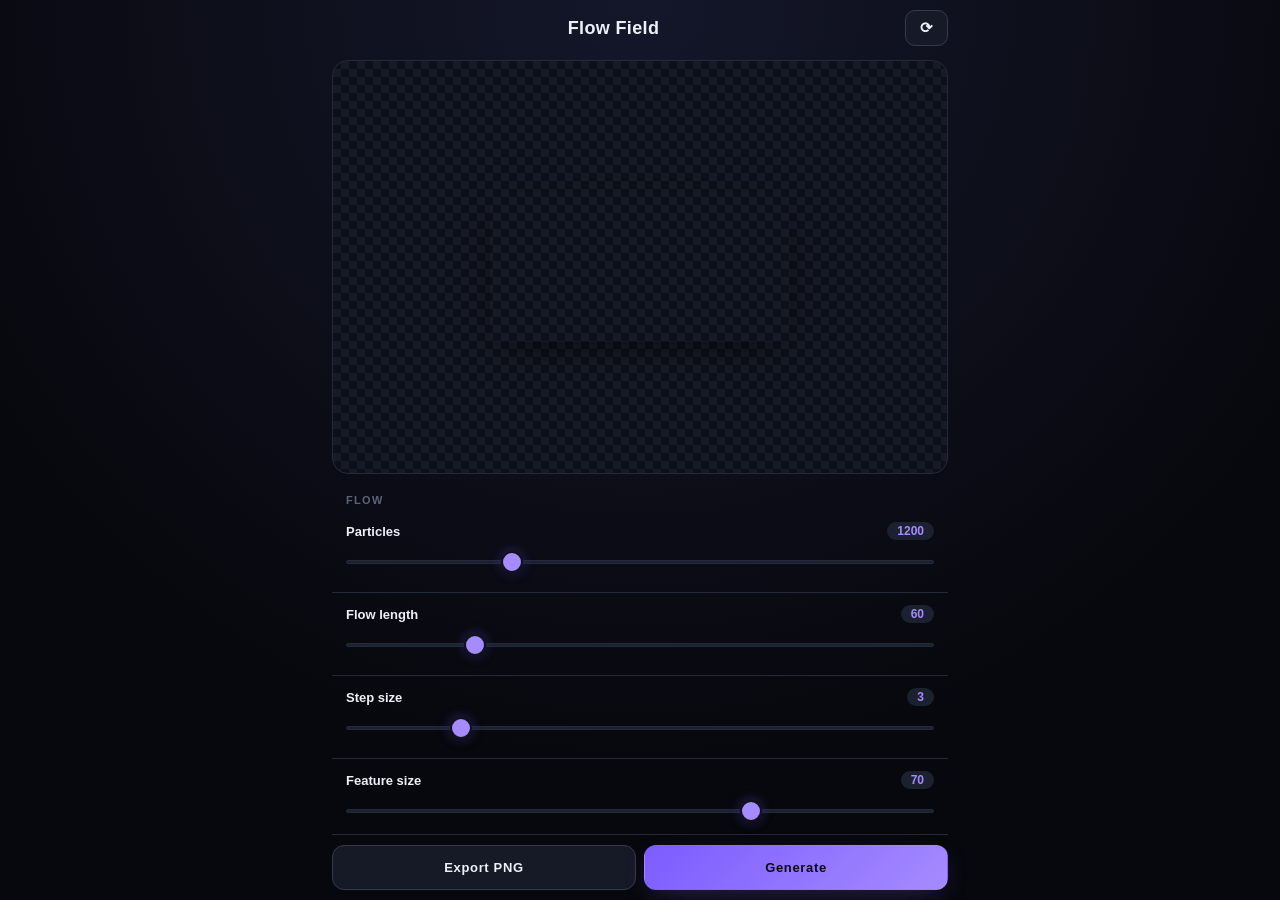
==== index.html @ c6c50ea1 "Add files via upload" ====
<!DOCTYPE html>
<html lang="en">
<head>
<meta charset="UTF-8">
<meta name="viewport" content="width=device-width, initial-scale=1, viewport-fit=cover">
<meta name="theme-color" content="#07080d">
<title>Flow Field</title>
<link rel="manifest" href="manifest.webmanifest">
<link rel="stylesheet" href="flow.css">
</head>
<body>

<div class="toolApp">

  <div class="toolTopBar">
    <h1 class="toolTitle">Flow Field</h1>
    <button class="toolAction" id="btnRandomize" title="Random seed">⟳</button>
  </div>

  <div class="flowPreview">
    <canvas id="flowCanvas"></canvas>
  </div>

  <div class="toolView">

    <div class="flowSection">Flow</div>

    <div class="sliderRow">
      <div class="sliderTop"><label>Particles</label><span class="val" id="particlesVal">1200</span></div>
      <input type="range" id="particles" min="150" max="4000" step="50" value="1200">
    </div>

    <div class="sliderRow">
      <div class="sliderTop"><label>Flow length</label><span class="val" id="stepsVal">60</span></div>
      <input type="range" id="steps" min="10" max="250" step="5" value="60">
    </div>

    <div class="sliderRow">
      <div class="sliderTop"><label>Step size</label><span class="val" id="stepSizeVal">3</span></div>
      <input type="range" id="stepSize" min="1" max="12" step="1" value="3">
    </div>

    <div class="sliderRow">
      <div class="sliderTop"><label>Feature size</label><span class="val" id="featureSizeVal">70</span></div>
      <input type="range" id="featureSize" min="1" max="100" step="1" value="70">
    </div>

    <div class="sliderRow">
      <div class="sliderTop"><label>Bend (curl)</label><span class="val" id="curlVal">0.9</span></div>
      <input type="range" id="curl" min="0.1" max="3" step="0.05" value="0.9">
    </div>

    <div class="flowSection">Style</div>

    <div class="sliderRow">
      <div class="sliderTop"><label>Line width</label><span class="val" id="lineWidthVal">1.3</span></div>
      <input type="range" id="lineWidth" min="0.5" max="5" step="0.1" value="1.3">
    </div>

    <div class="sliderRow">
      <div class="sliderTop"><label>Opacity</label><span class="val" id="opacityVal">0.5</span></div>
      <input type="range" id="opacity" min="0.05" max="1" step="0.05" value="0.5">
    </div>

    <div class="fieldRow">
      <label>Color mode</label>
      <select id="colorMode">
        <option value="solid">Solid</option>
        <option value="gradient" selected>Gradient (2-color)</option>
        <option value="tricolor">Tri-color (3-stop)</option>
        <option value="multistop">Multi-stop (4-color)</option>
        <option value="spectrum">Spectrum (full rainbow)</option>
        <option value="monochrome">Monochrome ramp</option>
        <option value="duotone">Duotone (light/dark split)</option>
        <option value="complementary">Complementary (auto)</option>
        <option value="splitcomp">Split-complementary (auto)</option>
        <option value="analogous">Analogous (auto)</option>
        <option value="triadic">Triadic (auto)</option>
        <option value="tetradic">Tetradic (auto)</option>
        <option value="warm">Warm palette (seeded)</option>
        <option value="cool">Cool palette (seeded)</option>
        <option value="noise">Noise-driven color</option>
      </select>
    </div>

    <div class="fieldRow" id="directionRow">
      <label>Direction</label>
      <select id="direction">
        <option value="horizontal" selected>Horizontal</option>
        <option value="vertical">Vertical</option>
        <option value="diagonal">Diagonal</option>
        <option value="radial">Radial (center out)</option>
        <option value="chaotic">Chaotic</option>
      </select>
    </div>

    <!-- Color pickers — shown/hidden per mode -->
    <div class="fieldRow colorPickerRow" id="color1Row">
      <label>Color 1</label>
      <button class="colorSwatch" id="color1Swatch" data-target="color1" style="background:#3b82f6;"></button>
      <input type="hidden" id="color1" value="#3b82f6">
    </div>

    <div class="fieldRow colorPickerRow" id="color2Row">
      <label>Color 2</label>
      <button class="colorSwatch" id="color2Swatch" data-target="color2" style="background:#a855f7;"></button>
      <input type="hidden" id="color2" value="#a855f7">
    </div>

    <div class="fieldRow colorPickerRow" id="color3Row">
      <label>Color 3</label>
      <button class="colorSwatch" id="color3Swatch" data-target="color3" style="background:#f472b6;"></button>
      <input type="hidden" id="color3" value="#f472b6">
    </div>

    <div class="fieldRow colorPickerRow" id="color4Row">
      <label>Color 4</label>
      <button class="colorSwatch" id="color4Swatch" data-target="color4" style="background:#34d399;"></button>
      <input type="hidden" id="color4" value="#34d399">
    </div>

    <div class="flowSection">Background</div>

    <div class="fieldRow colorPickerRow">
      <label>Background</label>
      <button class="colorSwatch" id="bgColorSwatch" data-target="bgColor" style="background:#0d0f16;"></button>
      <input type="hidden" id="bgColor" value="#0d0f16">
    </div>

    <div class="fieldRow">
      <label>Transparent bg</label>
      <input type="checkbox" id="bgTransparent">
    </div>

    <div class="flowSection">Output</div>

    <div class="fieldRow">
      <label>Size</label>
      <select id="size">
        <option value="square" selected>Square 1500×1500</option>
        <option value="portrait">Portrait 900×1600</option>
        <option value="landscape">Landscape 1600×900</option>
        <option value="a17">Samsung A17 1080×2340</option>
        <option value="desktop">Desktop 1920×1080</option>
      </select>
    </div>

    <div class="fieldRow">
      <label>Seed</label>
      <input type="number" id="seed" value="1" min="0" max="999999" inputmode="numeric">
    </div>

  </div>

  <div class="exportBar">
    <button class="exportBtn" id="btnExport">Export PNG</button>
    <button class="exportBtn primary" id="btnGenerate">Generate</button>
  </div>

</div>

<!-- ===== CUSTOM COLOR PICKER POPOVER ===== -->
<div id="colorPickerOverlay" class="cpOverlay hidden" role="dialog" aria-label="Color picker">
  <div class="cpPanel">
    <div class="cpTitle" id="cpTitle">Pick a color</div>

    <!-- Hue + SL square -->
    <div class="cpSLWrap">
      <canvas id="cpSLCanvas" width="260" height="200"></canvas>
      <div id="cpSLCursor" class="cpCursor"></div>
    </div>

    <!-- Hue strip -->
    <div class="cpHueWrap">
      <canvas id="cpHueCanvas" width="260" height="24"></canvas>
      <div id="cpHueCursor" class="cpHueCursor"></div>
    </div>

    <!-- Hex field -->
    <div class="cpHexRow">
      <span class="cpHexLabel">#</span>
      <input type="text" id="cpHexInput" class="cpHexInput" maxlength="6" spellcheck="false">
      <div id="cpHexPreview" class="cpHexPreview"></div>
    </div>

    <!-- Quick presets -->
    <div class="cpPresets" id="cpPresets"></div>

    <div class="cpButtons">
      <button class="cpBtn" id="cpCancel">Cancel</button>
      <button class="cpBtn primary" id="cpApply">Apply</button>
    </div>
  </div>
</div>

<script src="flow.js"></script>
<script>
  if ("serviceWorker" in navigator) {
    navigator.serviceWorker.register("sw.js").catch(function(e){
      console.warn("SW not started:", e);
    });
  }
</script>
</body>
</html>
---- flow.css ----
/* =========================================================================
   FLOW FIELD — flow.css  (fully standalone, no parent style.css)
   ========================================================================= */

/* ---- tokens ---- */
:root{
  --bg:            #07080d;
  --bg-grad:       radial-gradient(circle at 50% 0%, #14172a 0%, #07080d 70%);
  --panel:         #10131c;
  --panel-2:       #161a26;
  --panel-3:       #1c2130;
  --border:        #242a3a;
  --border-strong: #333a4d;
  --text:          #eef0f7;
  --text-dim:      #8b90a6;
  --text-dimmer:   #5d6379;
  --accent:        #7c5cff;
  --accent-bright: #a58bff;
  --accent-glow:   #7c5cff66;
  --danger:        #ff5c6a;
  --danger-dim:    #ff5c6a44;
  --radius:        12px;
  --radius-lg:     16px;
}

*{ box-sizing: border-box; -webkit-tap-highlight-color: transparent; }

html, body{
  margin: 0; padding: 0;
  background: var(--bg);
  background-image: var(--bg-grad);
  background-attachment: fixed;
  color: var(--text);
  font-family: -apple-system, BlinkMacSystemFont, "Segoe UI", Roboto, Helvetica, Arial, sans-serif;
  height: 100%;
  overscroll-behavior: none;
  touch-action: manipulation;
  -webkit-font-smoothing: antialiased;
}

button, input, select, textarea{ font-family: inherit; font-size: inherit; }
a{ color: inherit; text-decoration: none; }
.hidden{ display: none !important; }

/* ---- app shell ---- */
.toolApp{
  display: flex;
  flex-direction: column;
  height: 100vh;
  height: 100dvh;
  max-width: 640px;
  margin: 0 auto;
  padding: env(safe-area-inset-top,0px) 12px 0 12px;
  position: relative;
}

/* ---- top bar ---- */
.toolTopBar{
  display: flex;
  align-items: center;
  justify-content: space-between;
  gap: 10px;
  padding: 10px 0;
  flex-shrink: 0;
}

.toolTitle{
  margin: 0;
  font-size: 18px;
  font-weight: 800;
  letter-spacing: 0.02em;
  flex: 1;
  text-align: center;
  white-space: nowrap;
  overflow: hidden;
  text-overflow: ellipsis;
}

.toolAction{
  background: var(--panel-2);
  border: 1px solid var(--border-strong);
  color: var(--text);
  border-radius: 10px;
  padding: 8px 14px;
  font-size: 15px;
  font-weight: 700;
  cursor: pointer;
  transition: transform 0.08s ease, background 0.15s ease, border-color 0.15s ease;
  flex-shrink: 0;
}
.toolAction:hover{ background: var(--panel-3); border-color: var(--accent); }
.toolAction:active{ transform: scale(0.96); }

/* ---- preview area ---- */
.flowPreview{
  display: flex;
  align-items: center;
  justify-content: center;
  height: 46vh;
  height: 46dvh;
  min-height: 220px;
  margin: 4px 0 8px;
  padding: 8px;
  border-radius: var(--radius-lg);
  background-color: #0d1018;
  background-image:
    linear-gradient(45deg, #171b28 25%, transparent 25%),
    linear-gradient(-45deg,#171b28 25%, transparent 25%),
    linear-gradient(45deg, transparent 75%, #171b28 75%),
    linear-gradient(-45deg,transparent 75%, #171b28 75%);
  background-size: 16px 16px;
  background-position: 0 0, 0 8px, 8px -8px, -8px 0;
  border: 1px solid var(--border);
}

#flowCanvas{
  max-width: 100%;
  max-height: 100%;
  width: auto;
  height: auto;
  border-radius: 8px;
  box-shadow: 0 10px 40px -12px rgba(0,0,0,0.7);
}

/* ---- scrollable controls ---- */
.toolView{
  flex: 1;
  display: flex;
  flex-direction: column;
  overflow-y: auto;
  overflow-x: hidden;
  min-height: 0;
  -webkit-overflow-scrolling: touch;
  padding-bottom: 12px;
}
.toolView::-webkit-scrollbar{ width: 6px; }
.toolView::-webkit-scrollbar-thumb{ background: var(--border-strong); border-radius: 3px; }
.toolView::-webkit-scrollbar-track{ background: transparent; }

/* ---- section header ---- */
.flowSection{
  padding: 12px 14px 4px;
  font-size: 11px;
  font-weight: 800;
  letter-spacing: 0.12em;
  text-transform: uppercase;
  color: var(--text-dimmer);
}

/* ---- field rows ---- */
.fieldRow{
  display: flex;
  align-items: center;
  justify-content: space-between;
  gap: 10px;
  padding: 10px 14px;
  border-bottom: 1px solid var(--border);
}
.fieldRow:last-child{ border-bottom: none; }

.fieldRow label{
  font-size: 13px;
  font-weight: 600;
  color: var(--text);
  flex: 1;
  min-width: 0;
}

.fieldRow select{
  flex: 1 1 auto;
  min-width: 0;
  max-width: 60%;
  background: var(--panel-3);
  border: 1px solid var(--border-strong);
  color: var(--text);
  border-radius: 10px;
  padding: 8px 30px 8px 10px;
  font-size: 13px;
  cursor: pointer;
  appearance: none;
  background-image:
    linear-gradient(45deg, transparent 50%, var(--text-dim) 50%),
    linear-gradient(135deg, var(--text-dim) 50%, transparent 50%);
  background-position:
    calc(100% - 16px) calc(50% - 2px),
    calc(100% - 11px) calc(50% - 2px);
  background-size: 5px 5px, 5px 5px;
  background-repeat: no-repeat;
}
.fieldRow select:focus{ outline: none; border-color: var(--accent); }

.fieldRow input[type="number"]{
  flex: 1 1 auto;
  min-width: 0;
  max-width: 40%;
  background: var(--panel-3);
  border: 1px solid var(--border-strong);
  color: var(--text);
  border-radius: 10px;
  padding: 8px 10px;
  font-size: 13px;
}
.fieldRow input[type="number"]:focus{ outline: none; border-color: var(--accent); }

.fieldRow input[type="checkbox"]{
  width: 22px;
  height: 22px;
  accent-color: var(--accent-bright);
  cursor: pointer;
  flex-shrink: 0;
}

/* ---- color swatch button (replaces native input[type=color]) ---- */
.colorSwatch{
  width: 44px;
  height: 32px;
  border-radius: 8px;
  border: 2px solid var(--border-strong);
  cursor: pointer;
  flex-shrink: 0;
  transition: border-color 0.15s ease, transform 0.08s ease;
  padding: 0;
}
.colorSwatch:hover{ border-color: var(--accent); }
.colorSwatch:active{ transform: scale(0.94); }

/* ---- sliders ---- */
.sliderRow{
  display: block;
  padding: 12px 14px;
  border-bottom: 1px solid var(--border);
}
.sliderRow:last-child{ border-bottom: none; }

.sliderTop{
  display: flex;
  justify-content: space-between;
  align-items: center;
  margin-bottom: 8px;
}
.sliderTop label{ font-size: 13px; font-weight: 600; color: var(--text); }
.sliderTop .val{
  font-size: 12px;
  font-weight: 700;
  color: var(--accent-bright);
  background: var(--panel-3);
  border-radius: 999px;
  padding: 2px 10px;
  font-variant-numeric: tabular-nums;
}

input[type="range"]{
  -webkit-appearance: none;
  appearance: none;
  width: 100%;
  height: 28px;
  background: transparent;
  cursor: pointer;
  margin: 0;
}
input[type="range"]::-webkit-slider-runnable-track{
  height: 4px;
  background: var(--panel-3);
  border-radius: 2px;
  border: 1px solid var(--border);
}
input[type="range"]::-moz-range-track{
  height: 4px;
  background: var(--panel-3);
  border-radius: 2px;
  border: 1px solid var(--border);
}
input[type="range"]::-webkit-slider-thumb{
  -webkit-appearance: none;
  appearance: none;
  width: 22px; height: 22px;
  border-radius: 50%;
  background: var(--accent-bright);
  border: 2px solid var(--panel);
  box-shadow: 0 2px 8px rgba(0,0,0,.5), 0 0 12px var(--accent-glow);
  margin-top: -10px;
  cursor: pointer;
}
input[type="range"]::-moz-range-thumb{
  width: 22px; height: 22px;
  border-radius: 50%;
  background: var(--accent-bright);
  border: 2px solid var(--panel);
  box-shadow: 0 2px 8px rgba(0,0,0,.5), 0 0 12px var(--accent-glow);
  cursor: pointer;
}

/* ---- export bar ---- */
.exportBar{
  display: flex;
  gap: 8px;
  padding: 10px 0 calc(env(safe-area-inset-bottom,0px) + 10px) 0;
  background: var(--bg);
  border-top: 1px solid var(--border);
  flex-shrink: 0;
  position: sticky;
  bottom: 0;
}

.exportBtn{
  flex: 1;
  border: 1px solid var(--border-strong);
  border-radius: 12px;
  padding: 14px 10px;
  font-size: 13px;
  font-weight: 800;
  letter-spacing: 0.05em;
  cursor: pointer;
  background: var(--panel-2);
  color: var(--text);
  transition: transform 0.08s ease, background 0.15s ease, border-color 0.15s ease;
}
.exportBtn:hover{ background: var(--panel-3); border-color: var(--accent); }
.exportBtn:active{ transform: scale(0.97); }
.exportBtn.primary{
  background: linear-gradient(135deg, var(--accent), var(--accent-bright));
  color: #0a0b10;
  border-color: transparent;
  box-shadow: 0 8px 28px -10px var(--accent-glow);
}

/* =========================================================================
   CUSTOM COLOR PICKER POPOVER
   ========================================================================= */
.cpOverlay{
  position: fixed;
  inset: 0;
  background: rgba(0,0,0,0.72);
  z-index: 1000;
  display: flex;
  align-items: flex-end;
  justify-content: center;
  padding-bottom: env(safe-area-inset-bottom, 0px);
}

.cpPanel{
  background: var(--panel-2);
  border: 1px solid var(--border-strong);
  border-radius: 20px 20px 0 0;
  padding: 20px 16px 16px;
  width: 100%;
  max-width: 640px;
  display: flex;
  flex-direction: column;
  gap: 14px;
}

.cpTitle{
  font-size: 13px;
  font-weight: 700;
  color: var(--text-dim);
  text-align: center;
  text-transform: uppercase;
  letter-spacing: 0.1em;
}

/* SL square */
.cpSLWrap{
  position: relative;
  width: 100%;
  height: 200px;
  border-radius: 10px;
  overflow: hidden;
  cursor: crosshair;
  touch-action: none;
}
#cpSLCanvas{ width: 100%; height: 100%; display: block; border-radius: 10px; }
.cpCursor{
  position: absolute;
  width: 18px; height: 18px;
  border-radius: 50%;
  border: 2px solid #fff;
  box-shadow: 0 0 0 1px rgba(0,0,0,0.5);
  pointer-events: none;
  transform: translate(-50%, -50%);
  top: 10%; left: 50%;
}

/* Hue strip */
.cpHueWrap{
  position: relative;
  width: 100%;
  height: 24px;
  border-radius: 12px;
  cursor: pointer;
  touch-action: none;
}
#cpHueCanvas{ width: 100%; height: 100%; display: block; border-radius: 12px; }
.cpHueCursor{
  position: absolute;
  border: 2px solid #fff;
  box-shadow: 0 0 0 1px rgba(0,0,0,0.4);
  pointer-events: none;
  transform: translate(-50%, -50%);
  left: 0;
}

/* Hex row */
.cpHexRow{
  display: flex;
  align-items: center;
  gap: 8px;
}
.cpHexLabel{
  font-size: 15px;
  font-weight: 700;
  color: var(--text-dim);
}
.cpHexInput{
  flex: 1;
  background: var(--panel-3);
  border: 1px solid var(--border-strong);
  color: var(--text);
  border-radius: 10px;
  padding: 9px 12px;
  font-size: 14px;
  font-family: "SF Mono", "Fira Code", monospace;
  letter-spacing: 0.08em;
}
.cpHexInput:focus{ outline: none; border-color: var(--accent); }
.cpHexPreview{
  width: 36px; height: 36px;
  border-radius: 8px;
  border: 1px solid var(--border-strong);
  flex-shrink: 0;
}

/* Presets */
.cpPresets{
  display: flex;
  flex-wrap: wrap;
  gap: 8px;
}
.cpPresetSwatch{
  width: 32px; height: 32px;
  border-radius: 6px;
  border: 2px solid transparent;
  cursor: pointer;
  transition: transform 0.08s ease, border-color 0.12s ease;
}
.cpPresetSwatch:hover{ transform: scale(1.15); border-color: #fff6; }

/* Buttons */
.cpButtons{
  display: flex;
  gap: 8px;
}
.cpBtn{
  flex: 1;
  background: var(--panel-3);
  border: 1px solid var(--border-strong);
  color: var(--text);
  border-radius: 12px;
  padding: 13px;
  font-size: 13px;
  font-weight: 700;
  cursor: pointer;
  transition: transform 0.08s ease, background 0.15s ease;
}
.cpBtn:active{ transform: scale(0.97); }
.cpBtn.primary{
  background: linear-gradient(135deg, var(--accent), var(--accent-bright));
  color: #0a0b10;
  border-color: transparent;
}

/* ---- small screens ---- */
@media (max-width: 380px){
  .fieldRow label{ font-size: 12px; }
  .fieldRow select{ font-size: 12px; padding: 7px 28px 7px 8px; }
}
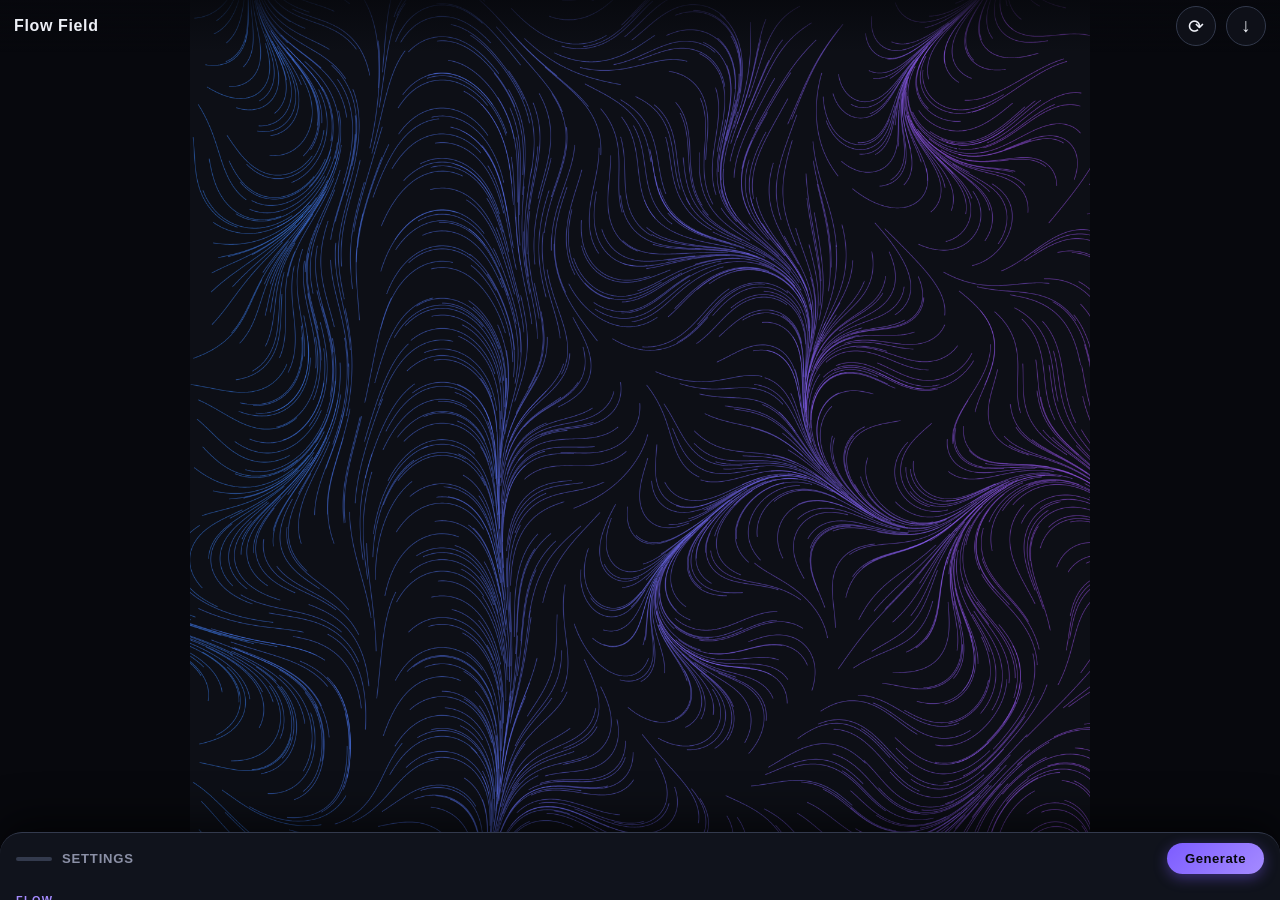
==== commit 7d14dcae: "Add files via upload" ====
--- a/index.html
+++ b/index.html
@@ -10,182 +10,282 @@
 </head>
 <body>
 
-<div class="toolApp">
-
-  <div class="toolTopBar">
-    <h1 class="toolTitle">Flow Field</h1>
-    <button class="toolAction" id="btnRandomize" title="Random seed">⟳</button>
+<div class="appWrap">
+
+  <!-- ── Canvas fills everything ── -->
+  <canvas id="flowCanvas"></canvas>
+
+  <!-- ── Top bar (minimal — title + randomize) ── -->
+  <div class="topBar">
+    <span class="topTitle">Flow Field</span>
+    <button id="btnRandomize" class="iconBtn" title="Randomize">⟳</button>
+    <button id="btnExport" class="iconBtn" title="Export PNG">↓</button>
   </div>
 
-  <div class="flowPreview">
-    <canvas id="flowCanvas"></canvas>
-  </div>
-
-  <div class="toolView">
-
-    <div class="flowSection">Flow</div>
-
-    <div class="sliderRow">
-      <div class="sliderTop"><label>Particles</label><span class="val" id="particlesVal">1200</span></div>
-      <input type="range" id="particles" min="150" max="4000" step="50" value="1200">
-    </div>
-
-    <div class="sliderRow">
-      <div class="sliderTop"><label>Flow length</label><span class="val" id="stepsVal">60</span></div>
-      <input type="range" id="steps" min="10" max="250" step="5" value="60">
-    </div>
-
-    <div class="sliderRow">
-      <div class="sliderTop"><label>Step size</label><span class="val" id="stepSizeVal">3</span></div>
-      <input type="range" id="stepSize" min="1" max="12" step="1" value="3">
-    </div>
-
-    <div class="sliderRow">
-      <div class="sliderTop"><label>Feature size</label><span class="val" id="featureSizeVal">70</span></div>
-      <input type="range" id="featureSize" min="1" max="100" step="1" value="70">
-    </div>
-
-    <div class="sliderRow">
-      <div class="sliderTop"><label>Bend (curl)</label><span class="val" id="curlVal">0.9</span></div>
-      <input type="range" id="curl" min="0.1" max="3" step="0.05" value="0.9">
-    </div>
-
-    <div class="flowSection">Style</div>
-
-    <div class="sliderRow">
-      <div class="sliderTop"><label>Line width</label><span class="val" id="lineWidthVal">1.3</span></div>
-      <input type="range" id="lineWidth" min="0.5" max="5" step="0.1" value="1.3">
-    </div>
-
-    <div class="sliderRow">
-      <div class="sliderTop"><label>Opacity</label><span class="val" id="opacityVal">0.5</span></div>
-      <input type="range" id="opacity" min="0.05" max="1" step="0.05" value="0.5">
-    </div>
-
-    <div class="fieldRow">
-      <label>Color mode</label>
-      <select id="colorMode">
-        <option value="solid">Solid</option>
-        <option value="gradient" selected>Gradient (2-color)</option>
-        <option value="tricolor">Tri-color (3-stop)</option>
-        <option value="multistop">Multi-stop (4-color)</option>
-        <option value="spectrum">Spectrum (full rainbow)</option>
-        <option value="monochrome">Monochrome ramp</option>
-        <option value="duotone">Duotone (light/dark split)</option>
-        <option value="complementary">Complementary (auto)</option>
-        <option value="splitcomp">Split-complementary (auto)</option>
-        <option value="analogous">Analogous (auto)</option>
-        <option value="triadic">Triadic (auto)</option>
-        <option value="tetradic">Tetradic (auto)</option>
-        <option value="warm">Warm palette (seeded)</option>
-        <option value="cool">Cool palette (seeded)</option>
-        <option value="noise">Noise-driven color</option>
-      </select>
-    </div>
-
-    <div class="fieldRow" id="directionRow">
-      <label>Direction</label>
-      <select id="direction">
-        <option value="horizontal" selected>Horizontal</option>
-        <option value="vertical">Vertical</option>
-        <option value="diagonal">Diagonal</option>
-        <option value="radial">Radial (center out)</option>
-        <option value="chaotic">Chaotic</option>
-      </select>
-    </div>
-
-    <!-- Color pickers — shown/hidden per mode -->
-    <div class="fieldRow colorPickerRow" id="color1Row">
-      <label>Color 1</label>
-      <button class="colorSwatch" id="color1Swatch" data-target="color1" style="background:#3b82f6;"></button>
-      <input type="hidden" id="color1" value="#3b82f6">
-    </div>
-
-    <div class="fieldRow colorPickerRow" id="color2Row">
-      <label>Color 2</label>
-      <button class="colorSwatch" id="color2Swatch" data-target="color2" style="background:#a855f7;"></button>
-      <input type="hidden" id="color2" value="#a855f7">
-    </div>
-
-    <div class="fieldRow colorPickerRow" id="color3Row">
-      <label>Color 3</label>
-      <button class="colorSwatch" id="color3Swatch" data-target="color3" style="background:#f472b6;"></button>
-      <input type="hidden" id="color3" value="#f472b6">
-    </div>
-
-    <div class="fieldRow colorPickerRow" id="color4Row">
-      <label>Color 4</label>
-      <button class="colorSwatch" id="color4Swatch" data-target="color4" style="background:#34d399;"></button>
-      <input type="hidden" id="color4" value="#34d399">
-    </div>
-
-    <div class="flowSection">Background</div>
-
-    <div class="fieldRow colorPickerRow">
-      <label>Background</label>
-      <button class="colorSwatch" id="bgColorSwatch" data-target="bgColor" style="background:#0d0f16;"></button>
-      <input type="hidden" id="bgColor" value="#0d0f16">
-    </div>
-
-    <div class="fieldRow">
-      <label>Transparent bg</label>
-      <input type="checkbox" id="bgTransparent">
-    </div>
-
-    <div class="flowSection">Output</div>
-
-    <div class="fieldRow">
-      <label>Size</label>
-      <select id="size">
-        <option value="square" selected>Square 1500×1500</option>
-        <option value="portrait">Portrait 900×1600</option>
-        <option value="landscape">Landscape 1600×900</option>
-        <option value="a17">Samsung A17 1080×2340</option>
-        <option value="desktop">Desktop 1920×1080</option>
-      </select>
-    </div>
-
-    <div class="fieldRow">
-      <label>Seed</label>
-      <input type="number" id="seed" value="1" min="0" max="999999" inputmode="numeric">
-    </div>
-
-  </div>
-
-  <div class="exportBar">
-    <button class="exportBtn" id="btnExport">Export PNG</button>
-    <button class="exportBtn primary" id="btnGenerate">Generate</button>
-  </div>
-
-</div>
-
-<!-- ===== CUSTOM COLOR PICKER POPOVER ===== -->
-<div id="colorPickerOverlay" class="cpOverlay hidden" role="dialog" aria-label="Color picker">
+  <!-- ── Bottom sheet ── -->
+  <div class="sheet" id="sheet">
+
+    <!-- Handle — tap to open/close -->
+    <div class="sheetHandle" id="sheetHandle">
+      <div class="sheetPill"></div>
+      <span class="sheetLabel" id="sheetLabel">Settings</span>
+      <button id="btnGenerate" class="generateBtn">Generate</button>
+    </div>
+
+    <!-- Settings list — visible when sheet is open -->
+    <div class="settingsList" id="settingsList">
+
+      <!-- ── FLOW ── -->
+      <div class="settingsGroup">
+        <div class="groupLabel">Flow</div>
+
+        <div class="settingRow" data-key="particles">
+          <div class="settingRowInner">
+            <span class="settingName">Particles</span>
+            <span class="settingVal" id="particlesVal">1200</span>
+          </div>
+          <div class="settingControl">
+            <input type="range" id="particles" min="150" max="4000" step="50" value="1200" class="bigSlider">
+          </div>
+        </div>
+
+        <div class="settingRow" data-key="steps">
+          <div class="settingRowInner">
+            <span class="settingName">Flow length</span>
+            <span class="settingVal" id="stepsVal">60</span>
+          </div>
+          <div class="settingControl">
+            <input type="range" id="steps" min="10" max="250" step="5" value="60" class="bigSlider">
+          </div>
+        </div>
+
+        <div class="settingRow" data-key="stepSize">
+          <div class="settingRowInner">
+            <span class="settingName">Step size</span>
+            <span class="settingVal" id="stepSizeVal">3</span>
+          </div>
+          <div class="settingControl">
+            <input type="range" id="stepSize" min="1" max="12" step="1" value="3" class="bigSlider">
+          </div>
+        </div>
+
+        <div class="settingRow" data-key="featureSize">
+          <div class="settingRowInner">
+            <span class="settingName">Feature size</span>
+            <span class="settingVal" id="featureSizeVal">70</span>
+          </div>
+          <div class="settingControl">
+            <input type="range" id="featureSize" min="1" max="100" step="1" value="70" class="bigSlider">
+          </div>
+        </div>
+
+        <div class="settingRow" data-key="curl">
+          <div class="settingRowInner">
+            <span class="settingName">Bend (curl)</span>
+            <span class="settingVal" id="curlVal">0.9</span>
+          </div>
+          <div class="settingControl">
+            <input type="range" id="curl" min="0.1" max="3" step="0.05" value="0.9" class="bigSlider">
+          </div>
+        </div>
+      </div>
+
+      <!-- ── STYLE ── -->
+      <div class="settingsGroup">
+        <div class="groupLabel">Style</div>
+
+        <div class="settingRow" data-key="lineWidth">
+          <div class="settingRowInner">
+            <span class="settingName">Line width</span>
+            <span class="settingVal" id="lineWidthVal">1.3</span>
+          </div>
+          <div class="settingControl">
+            <input type="range" id="lineWidth" min="0.5" max="5" step="0.1" value="1.3" class="bigSlider">
+          </div>
+        </div>
+
+        <div class="settingRow" data-key="opacity">
+          <div class="settingRowInner">
+            <span class="settingName">Opacity</span>
+            <span class="settingVal" id="opacityVal">0.5</span>
+          </div>
+          <div class="settingControl">
+            <input type="range" id="opacity" min="0.05" max="1" step="0.05" value="0.5" class="bigSlider">
+          </div>
+        </div>
+
+        <div class="settingRow" data-key="colorMode">
+          <div class="settingRowInner">
+            <span class="settingName">Color mode</span>
+            <span class="settingVal" id="colorModeVal">Gradient</span>
+          </div>
+          <div class="settingControl">
+            <select id="colorMode" class="bigSelect">
+              <option value="solid">Solid</option>
+              <option value="gradient" selected>Gradient (2-color)</option>
+              <option value="tricolor">Tri-color (3-stop)</option>
+              <option value="multistop">Multi-stop (4-color)</option>
+              <option value="spectrum">Spectrum (full rainbow)</option>
+              <option value="monochrome">Monochrome ramp</option>
+              <option value="duotone">Duotone</option>
+              <option value="complementary">Complementary (auto)</option>
+              <option value="splitcomp">Split-complementary (auto)</option>
+              <option value="analogous">Analogous (auto)</option>
+              <option value="triadic">Triadic (auto)</option>
+              <option value="tetradic">Tetradic (auto)</option>
+              <option value="warm">Warm palette</option>
+              <option value="cool">Cool palette</option>
+              <option value="noise">Noise-driven</option>
+            </select>
+          </div>
+        </div>
+
+        <div class="settingRow" data-key="direction" id="directionRow">
+          <div class="settingRowInner">
+            <span class="settingName">Direction</span>
+            <span class="settingVal" id="directionVal">Horizontal</span>
+          </div>
+          <div class="settingControl">
+            <select id="direction" class="bigSelect">
+              <option value="horizontal" selected>Horizontal</option>
+              <option value="vertical">Vertical</option>
+              <option value="diagonal">Diagonal</option>
+              <option value="radial">Radial</option>
+              <option value="chaotic">Chaotic</option>
+            </select>
+          </div>
+        </div>
+
+        <!-- Color pickers -->
+        <div class="settingRow" data-key="color1" id="color1Row">
+          <div class="settingRowInner">
+            <span class="settingName">Color 1</span>
+            <span class="colorDot" id="color1Dot" style="background:#3b82f6;"></span>
+          </div>
+          <div class="settingControl">
+            <div class="colorPickerInline" data-target="color1"></div>
+          </div>
+          <input type="hidden" id="color1" value="#3b82f6">
+        </div>
+
+        <div class="settingRow" data-key="color2" id="color2Row">
+          <div class="settingRowInner">
+            <span class="settingName">Color 2</span>
+            <span class="colorDot" id="color2Dot" style="background:#a855f7;"></span>
+          </div>
+          <div class="settingControl">
+            <div class="colorPickerInline" data-target="color2"></div>
+          </div>
+          <input type="hidden" id="color2" value="#a855f7">
+        </div>
+
+        <div class="settingRow" data-key="color3" id="color3Row">
+          <div class="settingRowInner">
+            <span class="settingName">Color 3</span>
+            <span class="colorDot" id="color3Dot" style="background:#f472b6;"></span>
+          </div>
+          <div class="settingControl">
+            <div class="colorPickerInline" data-target="color3"></div>
+          </div>
+          <input type="hidden" id="color3" value="#f472b6">
+        </div>
+
+        <div class="settingRow" data-key="color4" id="color4Row">
+          <div class="settingRowInner">
+            <span class="settingName">Color 4</span>
+            <span class="colorDot" id="color4Dot" style="background:#34d399;"></span>
+          </div>
+          <div class="settingControl">
+            <div class="colorPickerInline" data-target="color4"></div>
+          </div>
+          <input type="hidden" id="color4" value="#34d399">
+        </div>
+      </div>
+
+      <!-- ── BACKGROUND ── -->
+      <div class="settingsGroup">
+        <div class="groupLabel">Background</div>
+
+        <div class="settingRow" data-key="bgColor">
+          <div class="settingRowInner">
+            <span class="settingName">Background</span>
+            <span class="colorDot" id="bgColorDot" style="background:#0d0f16;"></span>
+          </div>
+          <div class="settingControl">
+            <div class="colorPickerInline" data-target="bgColor"></div>
+          </div>
+          <input type="hidden" id="bgColor" value="#0d0f16">
+        </div>
+
+        <div class="settingRow" data-key="bgTransparent">
+          <div class="settingRowInner">
+            <span class="settingName">Transparent bg</span>
+            <span class="settingVal" id="bgTransparentVal">Off</span>
+          </div>
+          <div class="settingControl">
+            <div class="toggleWrap">
+              <button class="toggleBtn" id="bgTransparentToggle" data-on="false">Off</button>
+            </div>
+          </div>
+          <input type="hidden" id="bgTransparent" value="false">
+        </div>
+      </div>
+
+      <!-- ── OUTPUT ── -->
+      <div class="settingsGroup">
+        <div class="groupLabel">Output</div>
+
+        <div class="settingRow" data-key="size">
+          <div class="settingRowInner">
+            <span class="settingName">Size</span>
+            <span class="settingVal" id="sizeVal">Square 1500×1500</span>
+          </div>
+          <div class="settingControl">
+            <select id="size" class="bigSelect">
+              <option value="square" selected>Square 1500×1500</option>
+              <option value="portrait">Portrait 900×1600</option>
+              <option value="landscape">Landscape 1600×900</option>
+              <option value="a17">Samsung A17 1080×2340</option>
+              <option value="desktop">Desktop 1920×1080</option>
+            </select>
+          </div>
+        </div>
+
+        <div class="settingRow" data-key="seed">
+          <div class="settingRowInner">
+            <span class="settingName">Seed</span>
+            <span class="settingVal" id="seedVal">1</span>
+          </div>
+          <div class="settingControl">
+            <input type="range" id="seed" min="1" max="999999" step="1" value="1" class="bigSlider">
+          </div>
+        </div>
+
+      </div>
+
+    </div><!-- /settingsList -->
+  </div><!-- /sheet -->
+
+</div><!-- /appWrap -->
+
+<!-- ── Custom color picker overlay ── -->
+<div id="colorPickerOverlay" class="cpOverlay hidden">
   <div class="cpPanel">
     <div class="cpTitle" id="cpTitle">Pick a color</div>
-
-    <!-- Hue + SL square -->
     <div class="cpSLWrap">
-      <canvas id="cpSLCanvas" width="260" height="200"></canvas>
+      <canvas id="cpSLCanvas"></canvas>
       <div id="cpSLCursor" class="cpCursor"></div>
     </div>
-
-    <!-- Hue strip -->
     <div class="cpHueWrap">
-      <canvas id="cpHueCanvas" width="260" height="24"></canvas>
+      <canvas id="cpHueCanvas"></canvas>
       <div id="cpHueCursor" class="cpHueCursor"></div>
     </div>
-
-    <!-- Hex field -->
     <div class="cpHexRow">
       <span class="cpHexLabel">#</span>
       <input type="text" id="cpHexInput" class="cpHexInput" maxlength="6" spellcheck="false">
       <div id="cpHexPreview" class="cpHexPreview"></div>
     </div>
-
-    <!-- Quick presets -->
     <div class="cpPresets" id="cpPresets"></div>
-
     <div class="cpButtons">
       <button class="cpBtn" id="cpCancel">Cancel</button>
       <button class="cpBtn primary" id="cpApply">Apply</button>
@@ -197,7 +297,7 @@
 <script>
   if ("serviceWorker" in navigator) {
     navigator.serviceWorker.register("sw.js").catch(function(e){
-      console.warn("SW not started:", e);
+      console.warn("SW:", e);
     });
   }
 </script>
--- a/flow.css
+++ b/flow.css
@@ -1,11 +1,10 @@
 /* =========================================================================
-   FLOW FIELD — flow.css  (fully standalone, no parent style.css)
-   ========================================================================= */
-
-/* ---- tokens ---- */
-:root{
+   FLOW FIELD v2 — flow.css
+   Canvas full-screen · bottom sheet · accordion settings rows
+   ========================================================================= */
+
+:root {
   --bg:            #07080d;
-  --bg-grad:       radial-gradient(circle at 50% 0%, #14172a 0%, #07080d 70%);
   --panel:         #10131c;
   --panel-2:       #161a26;
   --panel-3:       #1c2130;
@@ -16,166 +15,301 @@
   --text-dimmer:   #5d6379;
   --accent:        #7c5cff;
   --accent-bright: #a58bff;
-  --accent-glow:   #7c5cff66;
-  --danger:        #ff5c6a;
-  --danger-dim:    #ff5c6a44;
-  --radius:        12px;
-  --radius-lg:     16px;
-}
-
-*{ box-sizing: border-box; -webkit-tap-highlight-color: transparent; }
-
-html, body{
+  --accent-glow:   rgba(124,92,255,0.4);
+  --radius:        14px;
+  --sheet-radius:  22px;
+  --row-h:         54px;
+  --sheet-open-h:  58vh;
+  --sheet-open-h:  58dvh;
+}
+
+*, *::before, *::after {
+  box-sizing: border-box;
   margin: 0; padding: 0;
+  -webkit-tap-highlight-color: transparent;
+}
+
+html, body {
+  width: 100%; height: 100%;
+  overflow: hidden;
   background: var(--bg);
-  background-image: var(--bg-grad);
-  background-attachment: fixed;
   color: var(--text);
   font-family: -apple-system, BlinkMacSystemFont, "Segoe UI", Roboto, Helvetica, Arial, sans-serif;
+  -webkit-font-smoothing: antialiased;
+  touch-action: manipulation;
+}
+
+/* =========================================================================
+   APP WRAPPER — full viewport
+   ========================================================================= */
+.appWrap {
+  position: fixed;
+  inset: 0;
+  overflow: hidden;
+}
+
+/* =========================================================================
+   CANVAS — fills everything, sits behind all UI
+   ========================================================================= */
+#flowCanvas {
+  position: absolute;
+  inset: 0;
+  width: 100%;
   height: 100%;
-  overscroll-behavior: none;
-  touch-action: manipulation;
-  -webkit-font-smoothing: antialiased;
-}
-
-button, input, select, textarea{ font-family: inherit; font-size: inherit; }
-a{ color: inherit; text-decoration: none; }
-.hidden{ display: none !important; }
-
-/* ---- app shell ---- */
-.toolApp{
+  object-fit: contain;
+  display: block;
+}
+
+/* =========================================================================
+   TOP BAR — minimal, floats above canvas
+   ========================================================================= */
+.topBar {
+  position: absolute;
+  top: 0; left: 0; right: 0;
+  height: calc(52px + env(safe-area-inset-top, 0px));
+  padding: env(safe-area-inset-top, 0px) 14px 0;
+  display: flex;
+  align-items: center;
+  gap: 10px;
+  background: linear-gradient(to bottom, rgba(7,8,13,0.85) 0%, transparent 100%);
+  z-index: 50;
+}
+
+.topTitle {
+  flex: 1;
+  font-size: 1rem;
+  font-weight: 800;
+  letter-spacing: 0.04em;
+  color: var(--text);
+}
+
+.iconBtn {
+  width: 40px; height: 40px;
+  border-radius: 50%;
+  border: 1px solid var(--border-strong);
+  background: rgba(16,19,28,0.82);
+  color: var(--text);
+  font-size: 1.2rem;
+  display: flex; align-items: center; justify-content: center;
+  cursor: pointer;
+  backdrop-filter: blur(6px);
+  transition: transform 0.1s ease, background 0.15s ease;
+  flex-shrink: 0;
+}
+.iconBtn:active { transform: scale(0.9); }
+
+/* =========================================================================
+   BOTTOM SHEET
+   ========================================================================= */
+.sheet {
+  position: absolute;
+  bottom: 0; left: 0; right: 0;
+  z-index: 100;
   display: flex;
   flex-direction: column;
-  height: 100vh;
-  height: 100dvh;
-  max-width: 640px;
-  margin: 0 auto;
-  padding: env(safe-area-inset-top,0px) 12px 0 12px;
-  position: relative;
-}
-
-/* ---- top bar ---- */
-.toolTopBar{
+  border-radius: var(--sheet-radius) var(--sheet-radius) 0 0;
+  background: var(--panel);
+  border-top: 1px solid var(--border-strong);
+  box-shadow: 0 -12px 40px rgba(0,0,0,0.6);
+  /* closed: only handle visible */
+  max-height: calc(var(--row-h) + 14px + env(safe-area-inset-bottom, 0px));
+  transition: max-height 0.35s cubic-bezier(0.32, 0.72, 0, 1);
+  overflow: hidden;
+}
+
+.sheet.open {
+  max-height: calc(var(--sheet-open-h) + env(safe-area-inset-bottom, 0px));
+}
+
+/* ---- Handle bar ---- */
+.sheetHandle {
+  display: flex;
+  align-items: center;
+  gap: 10px;
+  padding: 10px 16px 10px;
+  flex-shrink: 0;
+  cursor: pointer;
+  user-select: none;
+  -webkit-user-select: none;
+}
+
+.sheetPill {
+  width: 36px; height: 4px;
+  border-radius: 2px;
+  background: var(--border-strong);
+  flex-shrink: 0;
+}
+
+.sheetLabel {
+  flex: 1;
+  font-size: 0.82rem;
+  font-weight: 700;
+  color: var(--text-dim);
+  letter-spacing: 0.06em;
+  text-transform: uppercase;
+}
+
+.generateBtn {
+  background: linear-gradient(135deg, var(--accent), var(--accent-bright));
+  color: #07080d;
+  border: none;
+  border-radius: 20px;
+  padding: 8px 18px;
+  font-size: 0.82rem;
+  font-weight: 800;
+  cursor: pointer;
+  letter-spacing: 0.04em;
+  box-shadow: 0 4px 14px var(--accent-glow);
+  transition: transform 0.1s ease;
+  flex-shrink: 0;
+}
+.generateBtn:active { transform: scale(0.95); }
+
+/* =========================================================================
+   SETTINGS LIST — scrollable, inside the sheet
+   ========================================================================= */
+.settingsList {
+  flex: 1;
+  overflow-y: auto;
+  overflow-x: hidden;
+  -webkit-overflow-scrolling: touch;
+  overscroll-behavior: contain;
+  padding-bottom: env(safe-area-inset-bottom, 0px);
+}
+.settingsList::-webkit-scrollbar { display: none; }
+
+/* ---- Group ---- */
+.settingsGroup {
+  margin-bottom: 2px;
+}
+
+.groupLabel {
+  font-size: 0.68rem;
+  font-weight: 800;
+  text-transform: uppercase;
+  letter-spacing: 0.12em;
+  color: var(--accent-bright);
+  padding: 10px 16px 4px;
+  border-bottom: 1px solid var(--border);
+}
+
+/* ---- Setting row ---- */
+.settingRow {
+  border-bottom: 1px solid var(--border);
+  cursor: pointer;
+  overflow: hidden;
+}
+.settingRow:last-child { border-bottom: none; }
+.settingRow:active .settingRowInner { background: var(--panel-3); }
+
+/* Top part — always visible, the tappable header */
+.settingRowInner {
   display: flex;
   align-items: center;
   justify-content: space-between;
-  gap: 10px;
-  padding: 10px 0;
-  flex-shrink: 0;
-}
-
-.toolTitle{
-  margin: 0;
-  font-size: 18px;
-  font-weight: 800;
-  letter-spacing: 0.02em;
-  flex: 1;
+  min-height: var(--row-h);
+  padding: 0 16px;
+  gap: 12px;
+  transition: background 0.12s ease;
+}
+
+.settingName {
+  font-size: 0.9rem;
+  font-weight: 600;
+  color: var(--text);
+  flex: 1;
+}
+
+.settingVal {
+  font-size: 0.82rem;
+  font-weight: 700;
+  color: var(--accent-bright);
+  background: var(--panel-3);
+  border-radius: 999px;
+  padding: 3px 12px;
+  font-variant-numeric: tabular-nums;
+  min-width: 44px;
   text-align: center;
   white-space: nowrap;
-  overflow: hidden;
-  text-overflow: ellipsis;
-}
-
-.toolAction{
+}
+
+/* Colour dot — shows the current colour, replaces val badge for colour rows */
+.colorDot {
+  width: 28px; height: 28px;
+  border-radius: 50%;
+  border: 2px solid var(--border-strong);
+  flex-shrink: 0;
+  transition: border-color 0.15s ease;
+}
+
+/* ---- Expandable control area — hidden until row is active ---- */
+.settingControl {
+  display: none;
+  padding: 4px 16px 18px;
+}
+.settingRow.active .settingControl {
+  display: block;
+}
+
+/* Active row highlight */
+.settingRow.active .settingRowInner {
   background: var(--panel-2);
-  border: 1px solid var(--border-strong);
-  color: var(--text);
-  border-radius: 10px;
-  padding: 8px 14px;
-  font-size: 15px;
-  font-weight: 700;
-  cursor: pointer;
-  transition: transform 0.08s ease, background 0.15s ease, border-color 0.15s ease;
-  flex-shrink: 0;
-}
-.toolAction:hover{ background: var(--panel-3); border-color: var(--accent); }
-.toolAction:active{ transform: scale(0.96); }
-
-/* ---- preview area ---- */
-.flowPreview{
-  display: flex;
-  align-items: center;
-  justify-content: center;
-  height: 46vh;
-  height: 46dvh;
-  min-height: 220px;
-  margin: 4px 0 8px;
-  padding: 8px;
-  border-radius: var(--radius-lg);
-  background-color: #0d1018;
-  background-image:
-    linear-gradient(45deg, #171b28 25%, transparent 25%),
-    linear-gradient(-45deg,#171b28 25%, transparent 25%),
-    linear-gradient(45deg, transparent 75%, #171b28 75%),
-    linear-gradient(-45deg,transparent 75%, #171b28 75%);
-  background-size: 16px 16px;
-  background-position: 0 0, 0 8px, 8px -8px, -8px 0;
-  border: 1px solid var(--border);
-}
-
-#flowCanvas{
-  max-width: 100%;
-  max-height: 100%;
-  width: auto;
-  height: auto;
-  border-radius: 8px;
-  box-shadow: 0 10px 40px -12px rgba(0,0,0,0.7);
-}
-
-/* ---- scrollable controls ---- */
-.toolView{
-  flex: 1;
-  display: flex;
-  flex-direction: column;
-  overflow-y: auto;
-  overflow-x: hidden;
-  min-height: 0;
-  -webkit-overflow-scrolling: touch;
-  padding-bottom: 12px;
-}
-.toolView::-webkit-scrollbar{ width: 6px; }
-.toolView::-webkit-scrollbar-thumb{ background: var(--border-strong); border-radius: 3px; }
-.toolView::-webkit-scrollbar-track{ background: transparent; }
-
-/* ---- section header ---- */
-.flowSection{
-  padding: 12px 14px 4px;
-  font-size: 11px;
-  font-weight: 800;
-  letter-spacing: 0.12em;
-  text-transform: uppercase;
-  color: var(--text-dimmer);
-}
-
-/* ---- field rows ---- */
-.fieldRow{
-  display: flex;
-  align-items: center;
-  justify-content: space-between;
-  gap: 10px;
-  padding: 10px 14px;
-  border-bottom: 1px solid var(--border);
-}
-.fieldRow:last-child{ border-bottom: none; }
-
-.fieldRow label{
-  font-size: 13px;
+}
+.settingRow.active .settingName {
+  color: var(--accent-bright);
+}
+
+/* ---- Big slider ---- */
+.bigSlider {
+  -webkit-appearance: none;
+  appearance: none;
+  width: 100%;
+  height: 48px;          /* big touch target */
+  background: transparent;
+  cursor: pointer;
+  touch-action: pan-x;  /* horizontal drag = slider, vertical = scroll sheet */
+  display: block;
+}
+.bigSlider::-webkit-slider-runnable-track {
+  height: 6px;
+  background: var(--panel-3);
+  border-radius: 3px;
+  border: 1px solid var(--border-strong);
+}
+.bigSlider::-moz-range-track {
+  height: 6px;
+  background: var(--panel-3);
+  border-radius: 3px;
+}
+.bigSlider::-webkit-slider-thumb {
+  -webkit-appearance: none;
+  width: 30px; height: 30px;
+  border-radius: 50%;
+  background: var(--accent-bright);
+  border: 3px solid var(--panel);
+  box-shadow: 0 2px 10px rgba(0,0,0,0.5), 0 0 16px var(--accent-glow);
+  margin-top: -12px;
+  cursor: pointer;
+}
+.bigSlider::-moz-range-thumb {
+  width: 30px; height: 30px;
+  border-radius: 50%;
+  background: var(--accent-bright);
+  border: 3px solid var(--panel);
+  box-shadow: 0 2px 10px rgba(0,0,0,0.5);
+  cursor: pointer;
+}
+
+/* ---- Big select ---- */
+.bigSelect {
+  width: 100%;
+  background: var(--panel-3);
+  border: 1px solid var(--border-strong);
+  color: var(--text);
+  border-radius: 12px;
+  padding: 14px 36px 14px 14px;
+  font-size: 0.9rem;
   font-weight: 600;
-  color: var(--text);
-  flex: 1;
-  min-width: 0;
-}
-
-.fieldRow select{
-  flex: 1 1 auto;
-  min-width: 0;
-  max-width: 60%;
-  background: var(--panel-3);
-  border: 1px solid var(--border-strong);
-  color: var(--text);
-  border-radius: 10px;
-  padding: 8px 30px 8px 10px;
-  font-size: 13px;
   cursor: pointer;
   appearance: none;
   background-image:
@@ -186,162 +320,51 @@
     calc(100% - 11px) calc(50% - 2px);
   background-size: 5px 5px, 5px 5px;
   background-repeat: no-repeat;
-}
-.fieldRow select:focus{ outline: none; border-color: var(--accent); }
-
-.fieldRow input[type="number"]{
-  flex: 1 1 auto;
-  min-width: 0;
-  max-width: 40%;
-  background: var(--panel-3);
-  border: 1px solid var(--border-strong);
-  color: var(--text);
-  border-radius: 10px;
-  padding: 8px 10px;
-  font-size: 13px;
-}
-.fieldRow input[type="number"]:focus{ outline: none; border-color: var(--accent); }
-
-.fieldRow input[type="checkbox"]{
-  width: 22px;
-  height: 22px;
-  accent-color: var(--accent-bright);
-  cursor: pointer;
-  flex-shrink: 0;
-}
-
-/* ---- color swatch button (replaces native input[type=color]) ---- */
-.colorSwatch{
-  width: 44px;
-  height: 32px;
-  border-radius: 8px;
-  border: 2px solid var(--border-strong);
-  cursor: pointer;
-  flex-shrink: 0;
-  transition: border-color 0.15s ease, transform 0.08s ease;
-  padding: 0;
-}
-.colorSwatch:hover{ border-color: var(--accent); }
-.colorSwatch:active{ transform: scale(0.94); }
-
-/* ---- sliders ---- */
-.sliderRow{
-  display: block;
-  padding: 12px 14px;
-  border-bottom: 1px solid var(--border);
-}
-.sliderRow:last-child{ border-bottom: none; }
-
-.sliderTop{
-  display: flex;
-  justify-content: space-between;
-  align-items: center;
-  margin-bottom: 8px;
-}
-.sliderTop label{ font-size: 13px; font-weight: 600; color: var(--text); }
-.sliderTop .val{
-  font-size: 12px;
+  outline: none;
+}
+.bigSelect:focus { border-color: var(--accent); }
+
+/* ---- Toggle button (for bgTransparent) ---- */
+.toggleWrap { display: flex; }
+.toggleBtn {
+  flex: 1;
+  background: var(--panel-3);
+  border: 1px solid var(--border-strong);
+  color: var(--text-dim);
+  border-radius: 12px;
+  padding: 14px;
+  font-size: 0.9rem;
   font-weight: 700;
-  color: var(--accent-bright);
-  background: var(--panel-3);
-  border-radius: 999px;
-  padding: 2px 10px;
-  font-variant-numeric: tabular-nums;
-}
-
-input[type="range"]{
-  -webkit-appearance: none;
-  appearance: none;
-  width: 100%;
-  height: 28px;
-  background: transparent;
-  cursor: pointer;
-  margin: 0;
-}
-input[type="range"]::-webkit-slider-runnable-track{
-  height: 4px;
-  background: var(--panel-3);
-  border-radius: 2px;
-  border: 1px solid var(--border);
-}
-input[type="range"]::-moz-range-track{
-  height: 4px;
-  background: var(--panel-3);
-  border-radius: 2px;
-  border: 1px solid var(--border);
-}
-input[type="range"]::-webkit-slider-thumb{
-  -webkit-appearance: none;
-  appearance: none;
-  width: 22px; height: 22px;
-  border-radius: 50%;
-  background: var(--accent-bright);
-  border: 2px solid var(--panel);
-  box-shadow: 0 2px 8px rgba(0,0,0,.5), 0 0 12px var(--accent-glow);
-  margin-top: -10px;
-  cursor: pointer;
-}
-input[type="range"]::-moz-range-thumb{
-  width: 22px; height: 22px;
-  border-radius: 50%;
-  background: var(--accent-bright);
-  border: 2px solid var(--panel);
-  box-shadow: 0 2px 8px rgba(0,0,0,.5), 0 0 12px var(--accent-glow);
-  cursor: pointer;
-}
-
-/* ---- export bar ---- */
-.exportBar{
-  display: flex;
-  gap: 8px;
-  padding: 10px 0 calc(env(safe-area-inset-bottom,0px) + 10px) 0;
-  background: var(--bg);
-  border-top: 1px solid var(--border);
-  flex-shrink: 0;
-  position: sticky;
-  bottom: 0;
-}
-
-.exportBtn{
-  flex: 1;
-  border: 1px solid var(--border-strong);
-  border-radius: 12px;
-  padding: 14px 10px;
-  font-size: 13px;
-  font-weight: 800;
-  letter-spacing: 0.05em;
-  cursor: pointer;
-  background: var(--panel-2);
-  color: var(--text);
-  transition: transform 0.08s ease, background 0.15s ease, border-color 0.15s ease;
-}
-.exportBtn:hover{ background: var(--panel-3); border-color: var(--accent); }
-.exportBtn:active{ transform: scale(0.97); }
-.exportBtn.primary{
-  background: linear-gradient(135deg, var(--accent), var(--accent-bright));
-  color: #0a0b10;
+  cursor: pointer;
+  text-align: center;
+  transition: background 0.15s ease, color 0.15s ease;
+}
+.toggleBtn[data-on="true"] {
+  background: var(--accent);
+  color: #07080d;
   border-color: transparent;
-  box-shadow: 0 8px 28px -10px var(--accent-glow);
-}
-
-/* =========================================================================
-   CUSTOM COLOR PICKER POPOVER
-   ========================================================================= */
-.cpOverlay{
+}
+
+/* =========================================================================
+   CUSTOM COLOR PICKER OVERLAY
+   ========================================================================= */
+.cpOverlay {
   position: fixed;
   inset: 0;
-  background: rgba(0,0,0,0.72);
-  z-index: 1000;
+  background: rgba(0,0,0,0.78);
+  backdrop-filter: blur(4px);
+  z-index: 500;
   display: flex;
   align-items: flex-end;
   justify-content: center;
   padding-bottom: env(safe-area-inset-bottom, 0px);
 }
-
-.cpPanel{
+.cpOverlay.hidden { display: none !important; }
+
+.cpPanel {
   background: var(--panel-2);
   border: 1px solid var(--border-strong);
-  border-radius: 20px 20px 0 0;
+  border-radius: 22px 22px 0 0;
   padding: 20px 16px 16px;
   width: 100%;
   max-width: 640px;
@@ -350,8 +373,8 @@
   gap: 14px;
 }
 
-.cpTitle{
-  font-size: 13px;
+.cpTitle {
+  font-size: 0.78rem;
   font-weight: 700;
   color: var(--text-dim);
   text-align: center;
@@ -359,118 +382,101 @@
   letter-spacing: 0.1em;
 }
 
-/* SL square */
-.cpSLWrap{
+.cpSLWrap {
   position: relative;
   width: 100%;
-  height: 200px;
+  height: 180px;
   border-radius: 10px;
   overflow: hidden;
   cursor: crosshair;
   touch-action: none;
 }
-#cpSLCanvas{ width: 100%; height: 100%; display: block; border-radius: 10px; }
-.cpCursor{
+#cpSLCanvas { width: 100%; height: 100%; display: block; }
+
+.cpCursor {
   position: absolute;
-  width: 18px; height: 18px;
-  border-radius: 50%;
-  border: 2px solid #fff;
+  width: 20px; height: 20px;
+  border-radius: 50%;
+  border: 2.5px solid #fff;
   box-shadow: 0 0 0 1px rgba(0,0,0,0.5);
   pointer-events: none;
   transform: translate(-50%, -50%);
-  top: 10%; left: 50%;
-}
-
-/* Hue strip */
-.cpHueWrap{
+}
+
+.cpHueWrap {
   position: relative;
   width: 100%;
-  height: 24px;
-  border-radius: 12px;
+  height: 28px;
+  border-radius: 14px;
   cursor: pointer;
   touch-action: none;
 }
-#cpHueCanvas{ width: 100%; height: 100%; display: block; border-radius: 12px; }
-.cpHueCursor{
+#cpHueCanvas { width: 100%; height: 100%; display: block; border-radius: 14px; }
+
+.cpHueCursor {
   position: absolute;
-  border: 2px solid #fff;
+  top: 50%;
+  width: 24px; height: 24px;
+  border-radius: 50%;
+  border: 2.5px solid #fff;
   box-shadow: 0 0 0 1px rgba(0,0,0,0.4);
   pointer-events: none;
   transform: translate(-50%, -50%);
   left: 0;
 }
 
-/* Hex row */
-.cpHexRow{
-  display: flex;
-  align-items: center;
-  gap: 8px;
-}
-.cpHexLabel{
+.cpHexRow { display: flex; align-items: center; gap: 8px; }
+.cpHexLabel { font-size: 15px; font-weight: 700; color: var(--text-dim); }
+.cpHexInput {
+  flex: 1;
+  background: var(--panel-3);
+  border: 1px solid var(--border-strong);
+  color: var(--text);
+  border-radius: 10px;
+  padding: 10px 12px;
   font-size: 15px;
-  font-weight: 700;
-  color: var(--text-dim);
-}
-.cpHexInput{
-  flex: 1;
-  background: var(--panel-3);
-  border: 1px solid var(--border-strong);
-  color: var(--text);
-  border-radius: 10px;
-  padding: 9px 12px;
-  font-size: 14px;
   font-family: "SF Mono", "Fira Code", monospace;
   letter-spacing: 0.08em;
-}
-.cpHexInput:focus{ outline: none; border-color: var(--accent); }
-.cpHexPreview{
-  width: 36px; height: 36px;
+  text-transform: uppercase;
+  outline: none;
+}
+.cpHexInput:focus { border-color: var(--accent); }
+.cpHexPreview {
+  width: 38px; height: 38px;
   border-radius: 8px;
   border: 1px solid var(--border-strong);
   flex-shrink: 0;
 }
 
-/* Presets */
-.cpPresets{
-  display: flex;
-  flex-wrap: wrap;
-  gap: 8px;
-}
-.cpPresetSwatch{
+.cpPresets { display: flex; flex-wrap: wrap; gap: 8px; }
+.cpPresetSwatch {
   width: 32px; height: 32px;
   border-radius: 6px;
   border: 2px solid transparent;
   cursor: pointer;
-  transition: transform 0.08s ease, border-color 0.12s ease;
-}
-.cpPresetSwatch:hover{ transform: scale(1.15); border-color: #fff6; }
-
-/* Buttons */
-.cpButtons{
-  display: flex;
-  gap: 8px;
-}
-.cpBtn{
+  padding: 0;
+  transition: transform 0.08s ease;
+}
+.cpPresetSwatch:active { transform: scale(0.9); }
+
+.cpButtons { display: flex; gap: 8px; }
+.cpBtn {
   flex: 1;
   background: var(--panel-3);
   border: 1px solid var(--border-strong);
   color: var(--text);
   border-radius: 12px;
-  padding: 13px;
-  font-size: 13px;
+  padding: 14px;
+  font-size: 0.9rem;
   font-weight: 700;
   cursor: pointer;
-  transition: transform 0.08s ease, background 0.15s ease;
-}
-.cpBtn:active{ transform: scale(0.97); }
-.cpBtn.primary{
+  transition: transform 0.08s ease;
+}
+.cpBtn:active { transform: scale(0.97); }
+.cpBtn.primary {
   background: linear-gradient(135deg, var(--accent), var(--accent-bright));
-  color: #0a0b10;
+  color: #07080d;
   border-color: transparent;
 }
 
-/* ---- small screens ---- */
-@media (max-width: 380px){
-  .fieldRow label{ font-size: 12px; }
-  .fieldRow select{ font-size: 12px; padding: 7px 28px 7px 8px; }
-}
+.hidden { display: none !important; }
